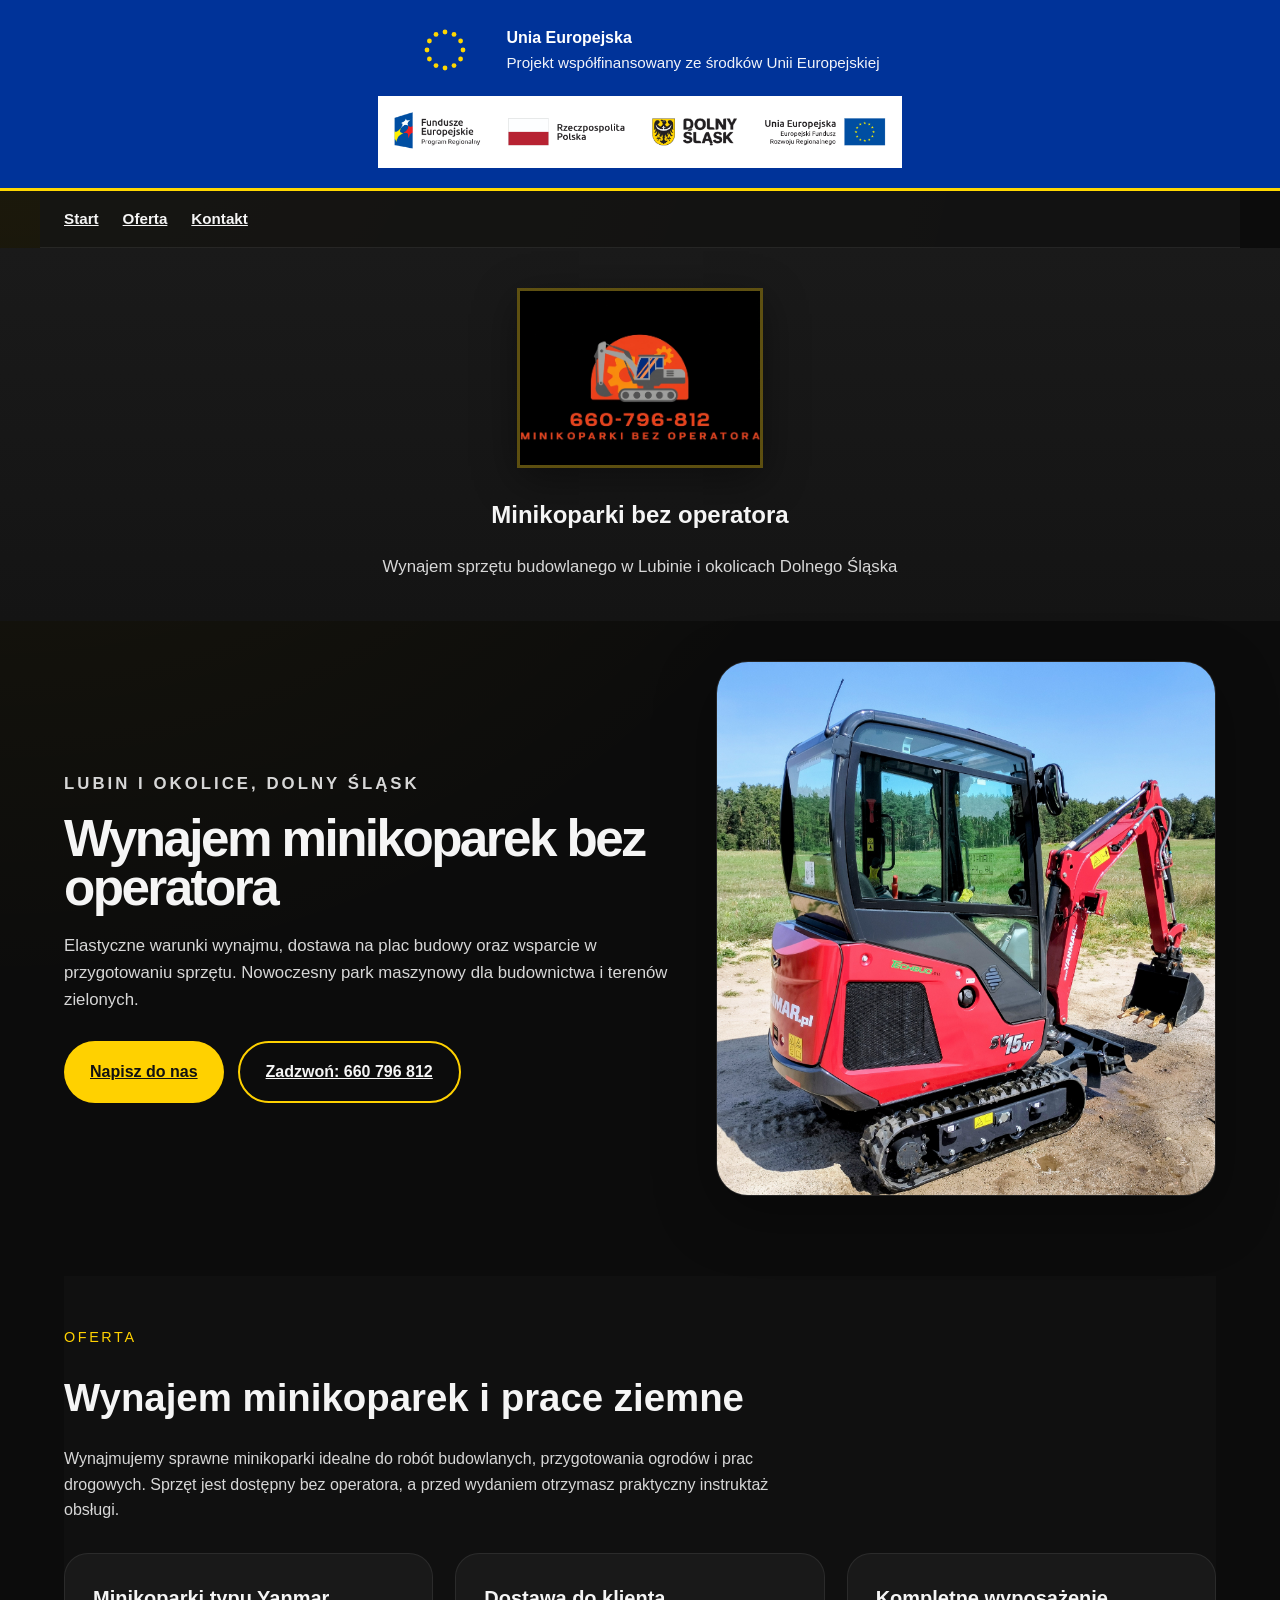
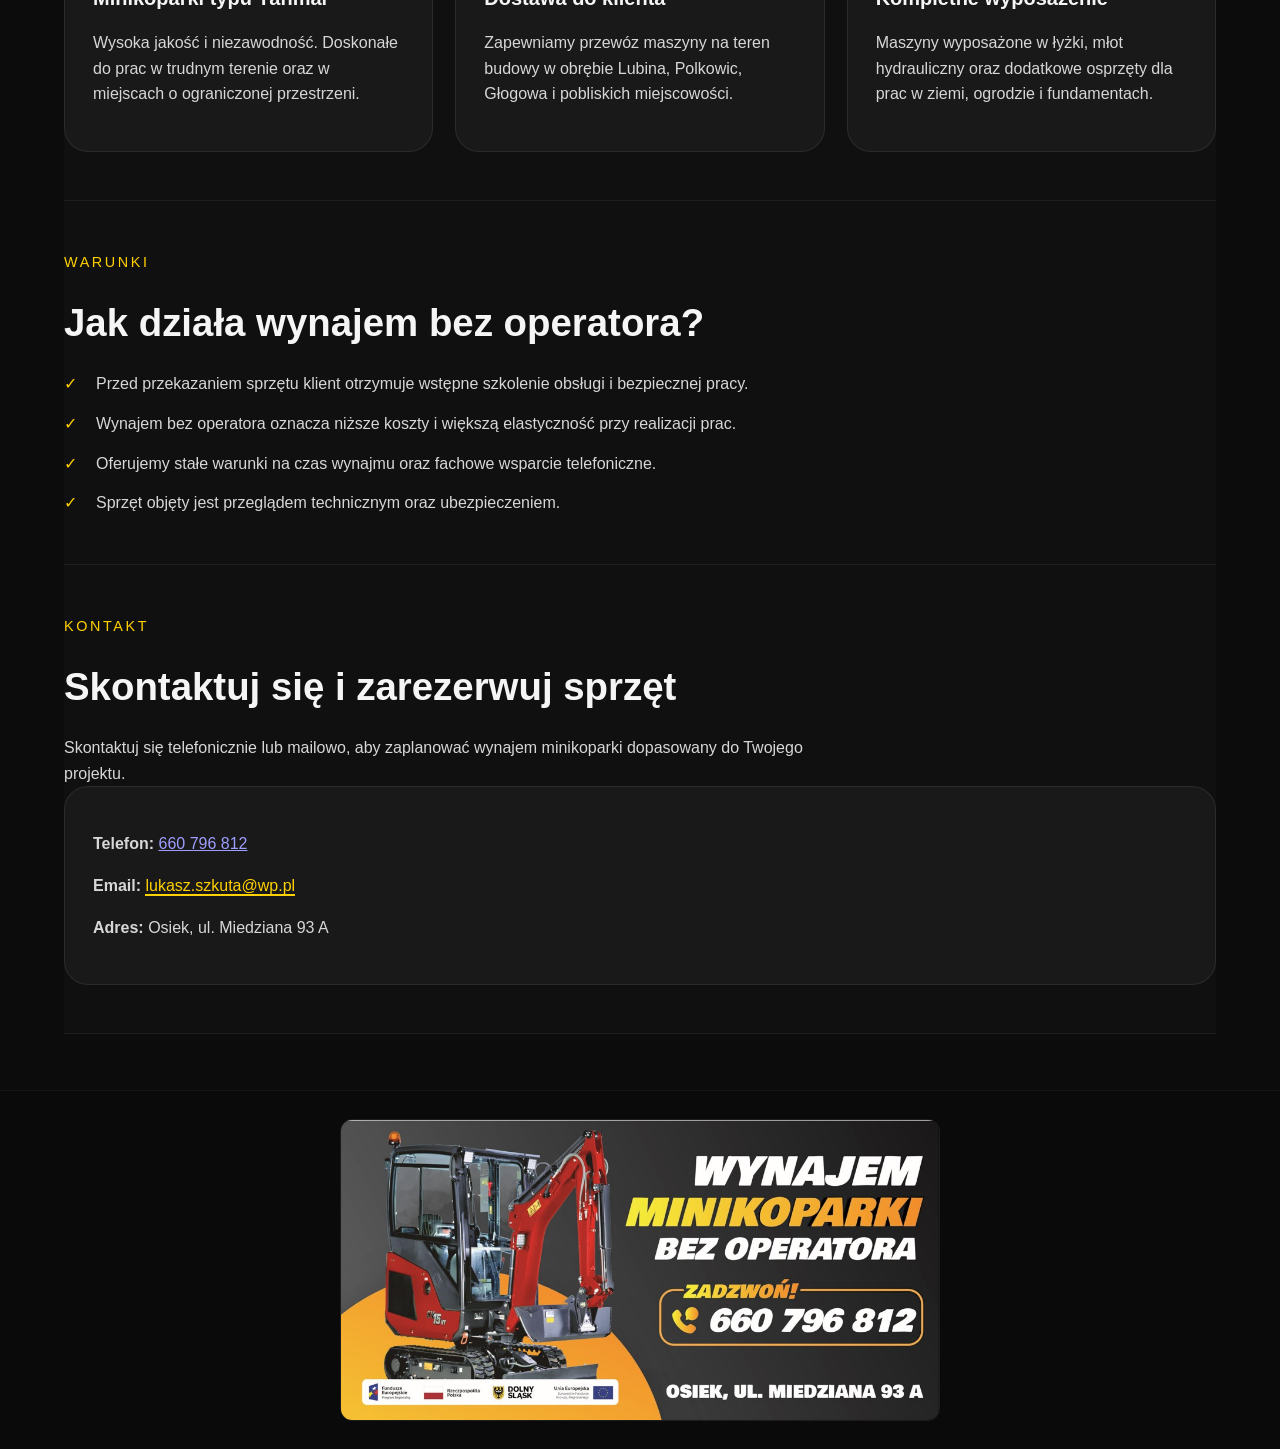
==== oferta.html @ 63ebb438 "site" ====
<!doctype html>
<html lang="pl">
  <head>
    <meta charset="UTF-8" />
    <meta name="viewport" content="width=device-width, initial-scale=1.0" />
    <title>Oferta | Wynajem minikoparek Lubin</title>
    <link rel="stylesheet" href="styles.css" />
  </head>
  <body>
    <div class="compliance-banner">
      <div class="compliance-content">
        <div class="compliance-branding">
          <svg
            class="eu-flag-inline"
            viewBox="0 0 300 200"
            xmlns="http://www.w3.org/2000/svg"
            role="img"
            aria-label="Flaga Unii Europejskiej"
          >
            <rect width="300" height="200" fill="#003399" />
            <g fill="#FFD700">
              <circle cx="210" cy="100" r="8" />
              <circle cx="202" cy="130" r="8" />
              <circle cx="180" cy="152" r="8" />
              <circle cx="150" cy="160" r="8" />
              <circle cx="120" cy="152" r="8" />
              <circle cx="98" cy="130" r="8" />
              <circle cx="90" cy="100" r="8" />
              <circle cx="98" cy="70" r="8" />
              <circle cx="120" cy="48" r="8" />
              <circle cx="150" cy="40" r="8" />
              <circle cx="180" cy="48" r="8" />
              <circle cx="202" cy="70" r="8" />
            </g>
          </svg>
          <div>
            <strong>Unia Europejska</strong>
            <p>Projekt współ&shy;finansowany ze środków Unii Europejskiej</p>
          </div>
        </div>
        <img
          src="assets/informacja.png"
          alt="Fundusze Europejskie, Polska, Dolny Śląsk, Unia Europejska"
          class="compliance-badge"
        />
      </div>
    </div>

    <nav class="topnav">
      <a href="index.html">Start</a>
      <a href="oferta.html">Oferta</a>
      <a href="#kontakt">Kontakt</a>
    </nav>

    <div class="logo-hero">
      <a class="brand-center" href="index.html">
        <img src="assets/logo.png" alt="Logo Koparki Łukasz Szkuta" />
      </a>
      <h2>Minikoparki bez operatora</h2>

      <p>Wynajem sprzętu budowlanego w Lubinie i okolicach Dolnego Śląska</p>
    </div>

    <div class="hero-content">
      <div class="hero-copy">
        <p class="eyebrow">Lubin i okolice, Dolny Śląsk</p>
        <h1>Wynajem minikoparek bez operatora</h1>
        <p>
          Elastyczne warunki wynajmu, dostawa na plac budowy oraz wsparcie w
          przygotowaniu sprzętu. Nowoczesny park maszynowy dla budownictwa i
          terenów zielonych.
        </p>
        <div class="hero-cta">
          <a
            class="btn btn-primary"
            href="#kontakt"
            >Napisz do nas</a
          >
          <a class="btn btn-secondary" href="#kontakt">Zadzwoń: 660 796 812</a>
        </div>
      </div>

      <div class="hero-image">
        <img
          src="assets/koparka yanmar.jpg"
          alt="Minikoparka do wynajęcia w Lubinie"
        />
      </div>
    </div>

    <main>
      <section class="section section-light">
        <div class="section-copy">
          <span class="section-label">Oferta</span>
          <h2>Wynajem minikoparek i prace ziemne</h2>
          <p>
            Wynajmujemy sprawne minikoparki idealne do robót budowlanych,
            przygotowania ogrodów i prac drogowych. Sprzęt jest dostępny bez
            operatora, a przed wydaniem otrzymasz praktyczny instruktaż obsługi.
          </p>
        </div>
        <div class="feature-grid">
          <article>
            <h3>Minikoparki typu Yanmar</h3>
            <p>
              Wysoka jakość i niezawodność. Doskonałe do prac w trudnym terenie
              oraz w miejscach o ograniczonej przestrzeni.
            </p>
          </article>
          <article>
            <h3>Dostawa do klienta</h3>
            <p>
              Zapewniamy przewóz maszyny na teren budowy w obrębie Lubina,
              Polkowic, Głogowa i pobliskich miejscowości.
            </p>
          </article>
          <article>
            <h3>Kompletne wyposażenie</h3>
            <p>
              Maszyny wyposażone w łyżki, młot hydrauliczny oraz dodatkowe
              osprzęty dla prac w ziemi, ogrodzie i fundamentach.
            </p>
          </article>
        </div>
      </section>

      <section class="section section-dark">
        <div class="section-copy">
          <span class="section-label">Warunki</span>
          <h2>Jak działa wynajem bez operatora?</h2>
          <ul class="checklist">
            <li>
              Przed przekazaniem sprzętu klient otrzymuje wstępne szkolenie
              obsługi i bezpiecznej pracy.
            </li>
            <li>
              Wynajem bez operatora oznacza niższe koszty i większą elastyczność
              przy realizacji prac.
            </li>
            <li>
              Oferujemy stałe warunki na czas wynajmu oraz fachowe wsparcie
              telefoniczne.
            </li>
            <li>
              Sprzęt objęty jest przeglądem technicznym oraz ubezpieczeniem.
            </li>
          </ul>
        </div>
      </section>

      <section class="section section-light">
        <div class="section-copy">
          <span class="section-label">Kontakt</span>
          <h2>Skontaktuj się i zarezerwuj sprzęt</h2>
          <p>
            Skontaktuj się telefonicznie lub mailowo, aby zaplanować wynajem
            minikoparki dopasowany do Twojego projektu.
          </p>
        </div>
        <div class="contact-panel">
          <div>
            <p>
              <strong>Telefon:</strong>
              <a href="index.html#kontakt">660 796 812</a>
            </p>
            <p>
              <strong>Email:</strong>
              <a href="#" class="email-copy" data-email="lukasz.szkuta@wp.pl"
                >lukasz.szkuta@wp.pl</a
              >
            </p>
            <p><strong>Adres:</strong> Osiek, ul. Miedziana 93 A</p>
          </div>
        </div>
      </section>
    </main>

    <footer class="site-footer">
      <div class="contact-image">
        <img src="assets/businesscard.jpg" alt="Wizytówka kontaktowa" />
      </div>
    </footer>

    <script>
      document.querySelectorAll(".email-copy").forEach((link) => {
        link.addEventListener("click", function (e) {
          e.preventDefault();
          const email = this.getAttribute("data-email");
          navigator.clipboard
            .writeText(email)
            .then(() => {
              const originalText = this.textContent;
              this.textContent = "Skopiowano!";
              setTimeout(() => {
                this.textContent = originalText;
              }, 2000);
            })
            .catch(() => {
              window.location.href = "mailto:" + email;
            });
        });
      });
    </script>
  </body>
</html>
---- styles.css ----
:root {
  --bg: #111111;
  --surface: #1b1b1b;
  --surface-light: #252525;
  --accent: #ffd100;
  --accent-dark: #f2a700;
  --text: #f5f5f5;
  --text-muted: #d7d7d7;
  --border: rgba(255, 209, 0, 0.2);
  color-scheme: dark;
}

* {
  box-sizing: border-box;
}

html, body {
  margin: 0;
  min-height: 100%;
  font-family: Inter, 'Segoe UI', sans-serif;
  background: radial-gradient(circle at top left, rgba(255, 209, 0, 0.08), transparent 30%), #0c0c0c;
  color: var(--text);
  scroll-behavior: smooth;
}

body {
  line-height: 1.6;
}

img {
  max-width: 100%;
  display: block;
}

.email-copy {
  color: var(--accent);
  cursor: pointer;
  text-decoration: none;
  border-bottom: 2px solid var(--accent);
  transition: all 0.2s ease;
}

.email-copy:hover {
  opacity: 0.8;
  text-decoration: underline;
}


.compliance-banner {
  background: linear-gradient(90deg, #003399, #003399);
  padding: 20px 24px;
  border-bottom: 3px solid #FFD700;
}

.compliance-content {
  max-width: 1200px;
  margin: 0 auto;
  display: flex;
  flex-direction: column;
  align-items: center;
  justify-content: center;
  gap: 16px;
  color: white;
}

.compliance-branding {
  display: flex;
  align-items: center;
  gap: 16px;
}

.eu-flag-inline {
  width: 90px;
  height: 60px;
  flex-shrink: 0;
}

.compliance-badge {
  max-height: 72px;
  width: auto;
  object-fit: contain;
  display: block;
}

.compliance-info-image {
  width: 100%;
  max-width: 700px;
  height: auto;
  display: block;
  margin: 0 auto;
}



.compliance-banner p {
  margin: 0;
  font-size: 0.95rem;
  opacity: 0.95;
}

.topnav {
  max-width: 1200px;
  margin: 0 auto;
  padding: 16px 24px;
  display: flex;
  gap: 24px;
  background: rgba(20, 20, 20, 0.8);
  border-bottom: 1px solid rgba(255, 255, 255, 0.08);
}

.topnav a {
  color: var(--text);
  font-weight: 600;
  font-size: 0.95rem;
}

.logo-hero {
  text-align: center;
  padding: 40px 24px;
  background: linear-gradient(180deg, #1a1a1a, #141414);
}

.brand-center {
  display: inline-flex;
  flex-direction: column;
  align-items: center;
  justify-content: center;
  gap: 16px;
  width: 100%;
  max-width: 400px;
  min-width: 150px;
}

.brand-center img {
  width: auto;
  max-width: 320px;
  max-height: 180px;
  height: auto;
  object-fit: contain;
  display: block;
  border: 3px solid rgba(255, 209, 0, 0.3);
  box-shadow: 0 12px 40px rgba(0, 0, 0, 0.4);
}

.brand-center h2 {
  margin: 0;
  font-size: 2.2rem;
  text-transform: uppercase;
  letter-spacing: 0.05em;
}

.logo-hero p {
  color: var(--text-muted);
  margin: 0;
  font-size: 1.05rem;
}

.hero {
  padding: 0;
  background: linear-gradient(135deg, #0f0f0f 0%, #151515 50%, #0a0a0a 100%);
  border-bottom: 1px solid rgba(255, 255, 255, 0.08);
}

.hero-content {
  max-width: 1200px;
  margin: 0 auto;
  display: grid;
  grid-template-columns: 1.1fr 0.9fr;
  gap: 40px;
  align-items: center;
  padding: 40px 24px;
}

.hero-copy {
  max-width: 640px;
}

.eyebrow {
  display: inline-block;
  margin-bottom: 18px;
  color: var(--accent);
  text-transform: uppercase;
  letter-spacing: 0.18em;
  font-weight: 700;
}

h1 {
  margin: 0 0 20px;
  font-size: clamp(3rem, 4vw, 4.4rem);
  line-height: 0.95;
  letter-spacing: -0.05em;
}

.hero-copy p {
  color: var(--text-muted);
  max-width: 680px;
  font-size: 1.05rem;
}

.hero-cta {
  margin-top: 28px;
  display: flex;
  flex-wrap: wrap;
  gap: 14px;
}

.btn {
  display: inline-flex;
  align-items: center;
  justify-content: center;
  padding: 16px 26px;
  border-radius: 999px;
  font-weight: 700;
  transition: transform 0.2s ease, background 0.2s ease;
}

.btn:hover {
  transform: translateY(-1px);
}

.btn-primary {
  background: var(--accent);
  color: #111;
}

.btn-secondary {
  border: 2px solid var(--accent);
  color: var(--text);
}

.hero-image {
  position: relative;
  overflow: hidden;
  border-radius: 32px;
  border: 1px solid rgba(255, 255, 255, 0.1);
  box-shadow: 0 18px 60px rgba(0, 0, 0, 0.35);
}

.hero-image img {
  width: 100%;
  height: auto;
  display: block;
}

.compliance-section {
  background: #0f0f0f;
  padding: 48px 24px;
  border-bottom: 2px solid rgba(255, 209, 0, 0.15);
}

.compliance-inner {
  max-width: 1200px;
  margin: 0 auto;
}

.compliance-section h2 {
  text-align: center;
  margin: 0 0 32px;
  font-size: clamp(1.4rem, 3.2vw, 2rem);
  color: var(--accent);
  text-transform: uppercase;
  letter-spacing: 0.05em;
}

.compliance-grid {
  display: grid;
  grid-template-columns: repeat(auto-fit, minmax(260px, 1fr));
  gap: 24px;
  margin-bottom: 40px;
}

.compliance-item {
  background: rgba(255, 255, 255, 0.03);
  border: 1px solid rgba(255, 209, 0, 0.2);
  border-radius: 16px;
  padding: 24px;
}

.compliance-item h3 {
  margin: 0 0 12px;
  font-size: 1.15rem;
  color: var(--accent);
}

.compliance-item p {
  margin: 0 0 12px;
  color: var(--text-muted);
  font-size: 0.95rem;
}

.compliance-item p:last-child {
  margin-bottom: 0;
}

.compliance-item ul {
  margin: 0;
  padding-left: 20px;
  color: var(--text-muted);
  font-size: 0.95rem;
}

.compliance-item li {
  margin-bottom: 8px;
}

.compliance-logos {
  display: flex;
  justify-content: center;
  margin-top: 32px;
  padding: 32px 24px 0;
  border-top: 1px solid rgba(255, 255, 255, 0.1);
}

.funding-logos {
  display: flex;
  gap: 32px;
  flex-wrap: wrap;
  justify-content: center;
  align-items: center;
}

.logo-item {
  display: flex;
  flex-direction: column;
  align-items: center;
  gap: 12px;
}

.logo-item svg {
  width: 100px;
  height: 67px;
  border-radius: 4px;
}

.logo-item span {
  font-size: 0.9rem;
  font-weight: 600;
  color: var(--text-muted);
}

.dolny-slask {
  display: block;
  padding: 8px 16px;
  border: 2px solid #FFD700;
  border-radius: 8px;
  background: rgba(255, 209, 0, 0.05);
  color: var(--accent);
  font-weight: 700;
  text-transform: uppercase;
  letter-spacing: 0.08em;
}

main {
  max-width: 1200px;
  margin: 0 auto;
  padding: 40px 24px 56px;
}

.section {
  padding: 48px 0;
  border-bottom: 1px solid rgba(255, 255, 255, 0.06);
}

.section-light {
  background: rgba(255, 255, 255, 0.015);
}

.section-dark {
  background: #101010;
}

.section-label {
  display: inline-flex;
  align-items: center;
  gap: 10px;
  text-transform: uppercase;
  font-size: 0.9rem;
  letter-spacing: 0.18em;
  color: var(--accent);
  margin-bottom: 18px;
}

.section-copy h2 {
  margin: 0 0 18px;
  font-size: clamp(2rem, 3vw, 2.8rem);
}

.section-copy p {
  margin: 0;
  color: var(--text-muted);
  max-width: 760px;
}

.feature-grid {
  display: grid;
  grid-template-columns: repeat(auto-fit, minmax(240px, 1fr));
  gap: 22px;
  margin-top: 30px;
}

.feature-grid article,
.info-cards article,
.contact-panel,
.funding-panel {
  background: rgba(255, 255, 255, 0.04);
  border: 1px solid rgba(255, 255, 255, 0.08);
  border-radius: 24px;
  padding: 28px;
}

.feature-grid article h3,
.info-cards article h3,
.funding-panel h3 {
  margin: 0 0 14px;
  font-size: 1.25rem;
}

.feature-grid article p,
.info-cards article p,
.contact-panel p,
.checklist li {
  color: var(--text-muted);
}

.info-cards {
  display: grid;
  grid-template-columns: repeat(auto-fit, minmax(240px, 1fr));
  gap: 22px;
  margin-top: 30px;
}

.checklist {
  list-style: none;
  padding: 0;
  margin: 0;
  display: grid;
  gap: 14px;
}

.checklist li {
  position: relative;
  padding-left: 32px;
}

.checklist li::before {
  content: '✓';
  position: absolute;
  left: 0;
  top: 0;
  color: var(--accent);
}

.contact-panel {
  display: grid;
  gap: 24px;
}

.contact-panel.split {
  grid-template-columns: 1.1fr 0.9fr;
  align-items: center;
}

.contact-panel.split .contact-image {
  display: block;
}

.contact-image img {
  border-radius: 24px;
  border: 1px solid rgba(255, 255, 255, 0.08);
}

.funding-panel {
  display: flex;
  align-items: center;
  gap: 22px;
  margin-top: 32px;
}

.funding-panel h3 {
  margin-top: 0;
}

.page-header {
  background: linear-gradient(180deg, rgba(20, 20, 20, 0.98), rgba(12, 12, 12, 0.96));
  padding-bottom: 32px;
}

.page-hero {
  max-width: 1200px;
  margin: 0 auto;
  padding: 24px;
}

.page-hero h1 {
  margin: 0 0 18px;
  font-size: clamp(2.6rem, 4vw, 3.6rem);
}

.page-hero p {
  color: var(--text-muted);
  max-width: 748px;
}

.site-footer {
  background: #0a0a0a;
  border-top: 1px solid rgba(255, 255, 255, 0.05);
  padding: 28px 24px;
  display: flex;
  justify-content: center;
  align-items: center;
  flex-wrap: wrap;
}

.site-footer .contact-image {
  width: 100%;
  max-width: 600px;
}

.site-footer .contact-image img {
  width: 100%;
  height: auto;
  display: block;
  border-radius: 12px;
}


@media (max-width: 900px) {
  .hero-content,
  .contact-panel.split,
  .feature-grid,
  .info-cards,
  .compliance-grid {
    grid-template-columns: 1fr;
  }

  .topnav {
    flex-wrap: wrap;
  }

  .funding-logos {
    gap: 24px;
  }
}

@media (max-width: 640px) {
  h1 {
    font-size: clamp(2rem, 3vw, 3rem);
  }

  h2 {
    font-size: 1.4rem;
  }

  h3 {
    font-size: 0.95rem;
  }

  p {
    font-size: 0.9rem;
  }

  .eyebrow {
    font-size: 0.7rem;
    letter-spacing: 0.12em;
  }

  .section-label {
    font-size: 0.65rem;
  }

  .btn {
    padding: 12px 18px;
    font-size: 0.8rem;
  }

  .compliance-banner p {
    font-size: 0.65rem;
  }

  .compliance-content {
    flex-direction: column;
    text-align: center;
  }

  .eu-flag-inline {
    width: 60px;
    height: 40px;
  }

  .logo-hero {
    padding: 28px 16px;
  }

  .brand-center img {
    width: auto;
    max-width: 280px;
    height: auto;
    object-fit: contain;
  }

  .logo-item svg {
    width: 80px;
    height: 54px;
  }
}
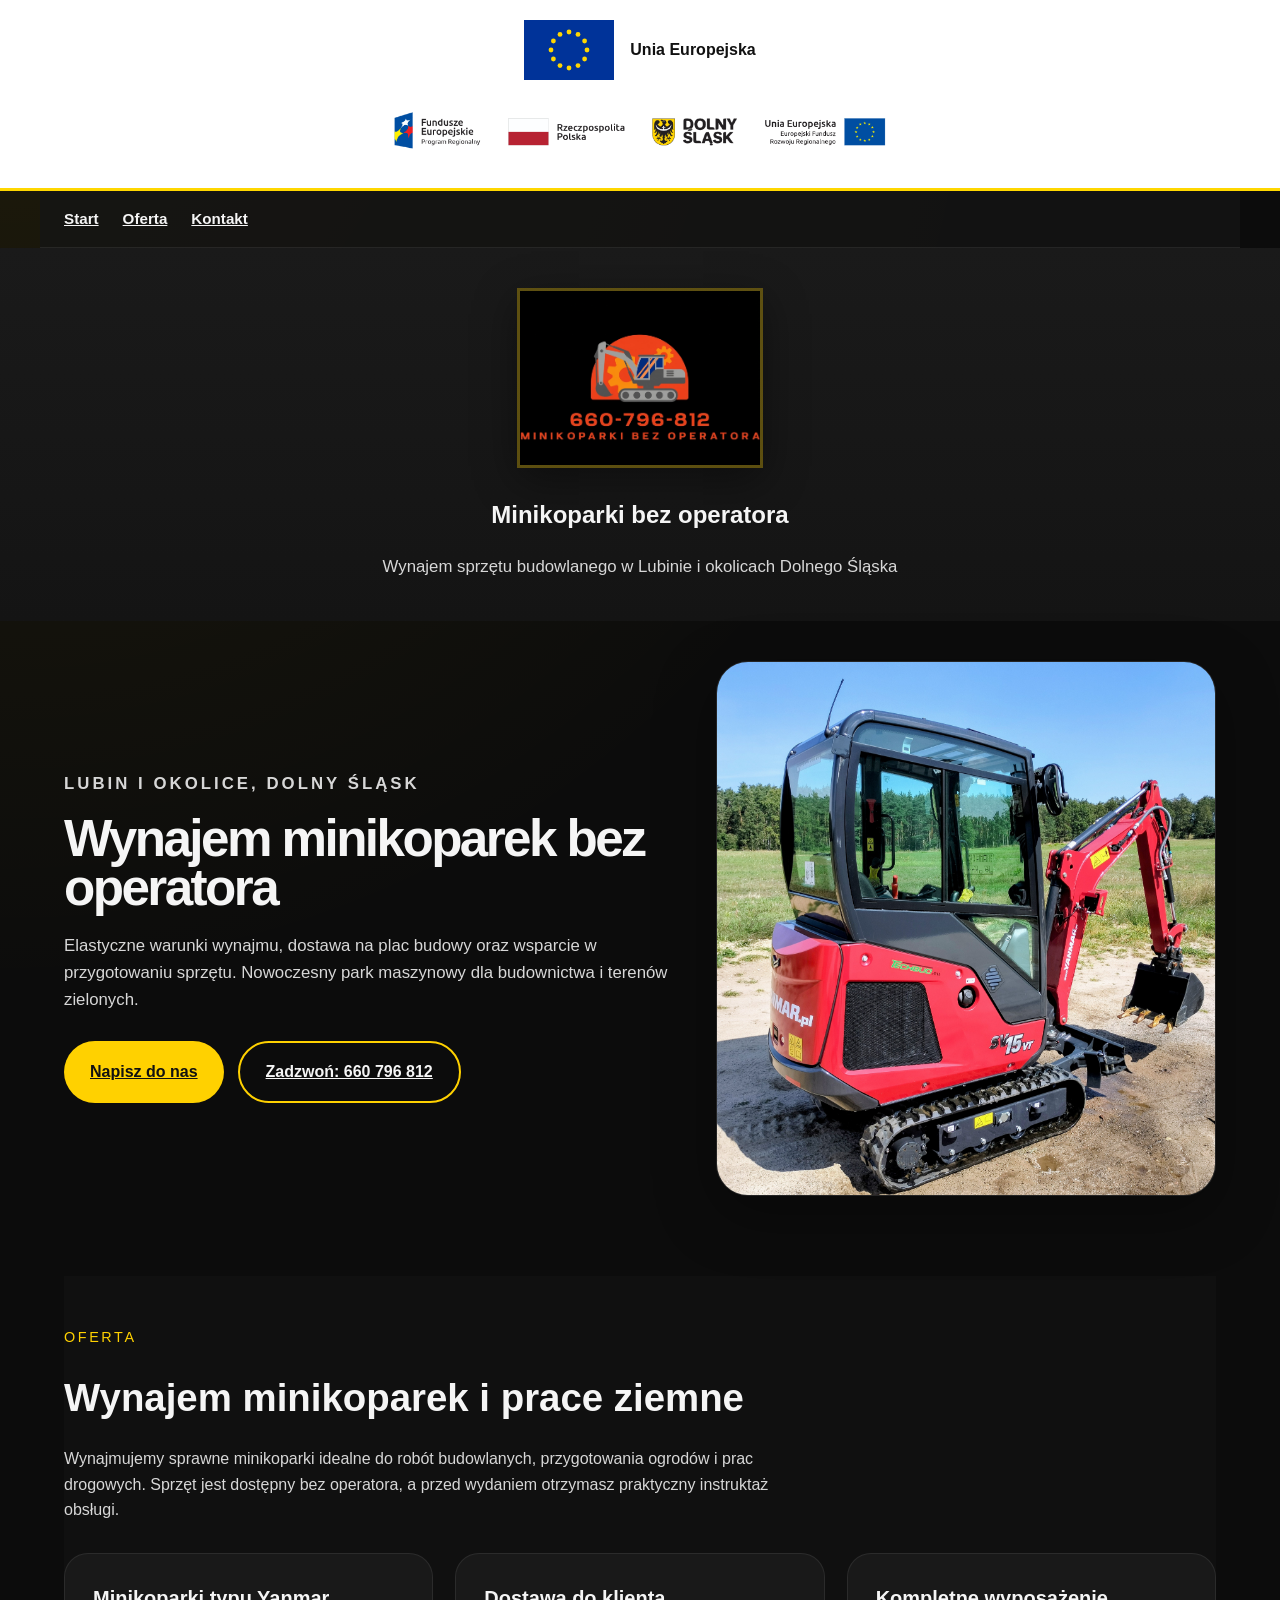
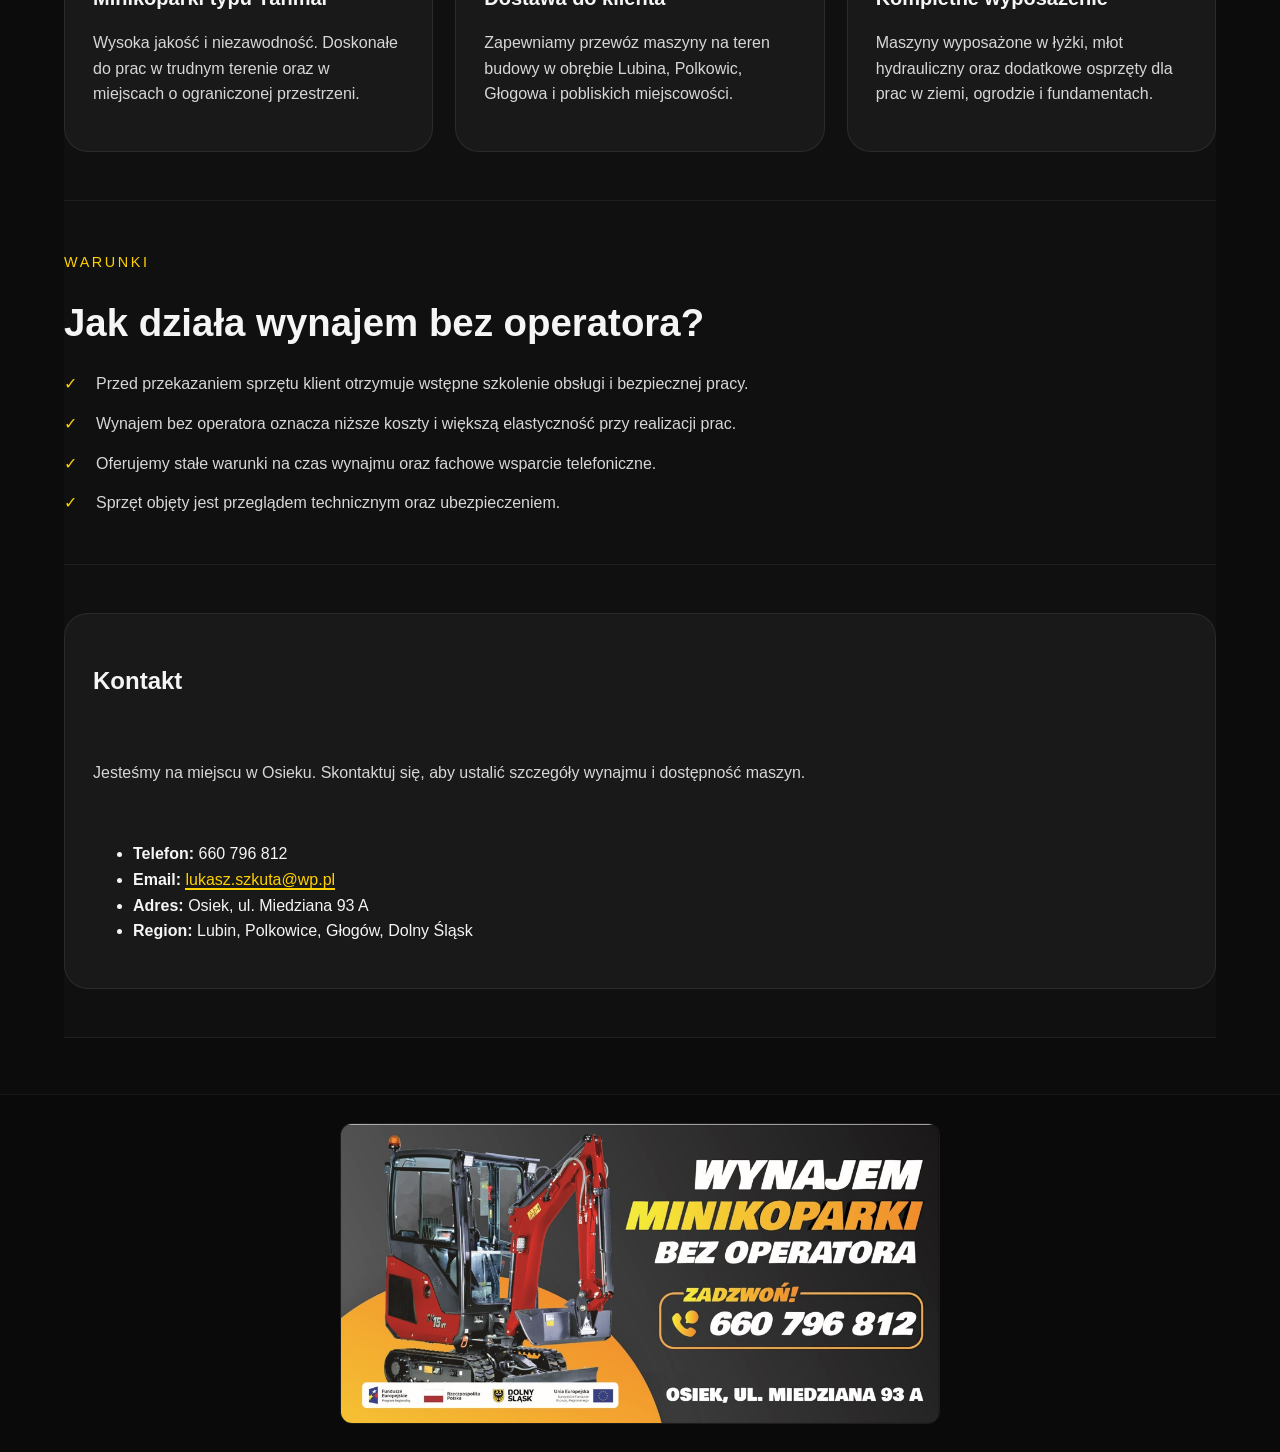
==== commit 283ff3b9: "update" ====
--- a/oferta.html
+++ b/oferta.html
@@ -35,7 +35,6 @@
           </svg>
           <div>
             <strong>Unia Europejska</strong>
-            <p>Projekt współ&shy;finansowany ze środków Unii Europejskiej</p>
           </div>
         </div>
         <img
@@ -148,29 +147,26 @@
         </div>
       </section>
 
-      <section class="section section-light">
-        <div class="section-copy">
-          <span class="section-label">Kontakt</span>
-          <h2>Skontaktuj się i zarezerwuj sprzęt</h2>
+      <section class="section section-dark" id="kontakt">
+        <div class="contact-panel">
+          <h2>Kontakt</h2>
           <p>
-            Skontaktuj się telefonicznie lub mailowo, aby zaplanować wynajem
-            minikoparki dopasowany do Twojego projektu.
+            Jesteśmy na miejscu w Osieku. Skontaktuj się, aby ustalić szczegóły
+            wynajmu i dostępność maszyn.
           </p>
-        </div>
-        <div class="contact-panel">
-          <div>
-            <p>
-              <strong>Telefon:</strong>
-              <a href="index.html#kontakt">660 796 812</a>
-            </p>
-            <p>
+          <ul>
+            <li><strong>Telefon:</strong> 660 796 812</li>
+            <li>
               <strong>Email:</strong>
               <a href="#" class="email-copy" data-email="lukasz.szkuta@wp.pl"
                 >lukasz.szkuta@wp.pl</a
               >
-            </p>
-            <p><strong>Adres:</strong> Osiek, ul. Miedziana 93 A</p>
-          </div>
+            </li>
+            <li><strong>Adres:</strong> Osiek, ul. Miedziana 93 A</li>
+            <li>
+              <strong>Region:</strong> Lubin, Polkowice, Głogów, Dolny Śląsk
+            </li>
+          </ul>
         </div>
       </section>
     </main>
--- a/styles.css
+++ b/styles.css
@@ -47,7 +47,7 @@
 
 
 .compliance-banner {
-  background: linear-gradient(90deg, #003399, #003399);
+  background: #ffffff;
   padding: 20px 24px;
   border-bottom: 3px solid #FFD700;
 }
@@ -60,7 +60,7 @@
   align-items: center;
   justify-content: center;
   gap: 16px;
-  color: white;
+  color: #111111;
 }
 
 .compliance-branding {
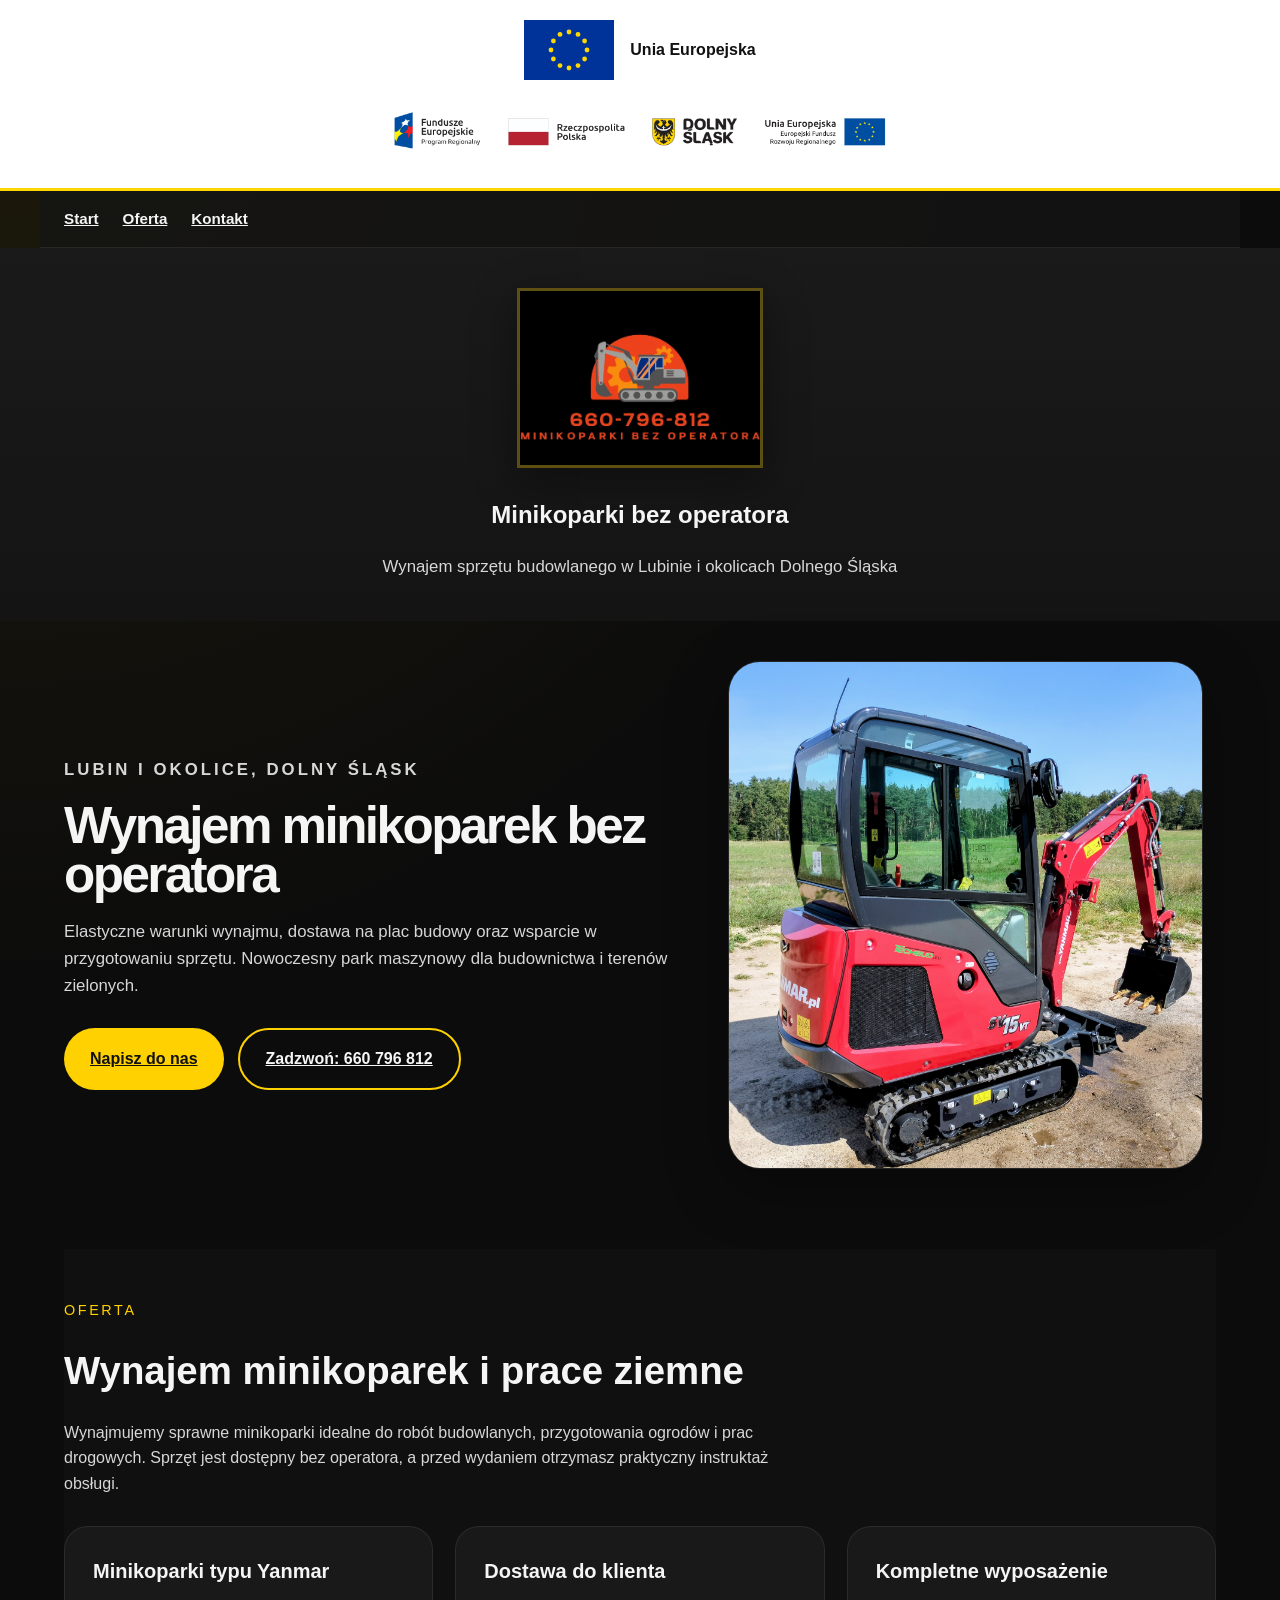
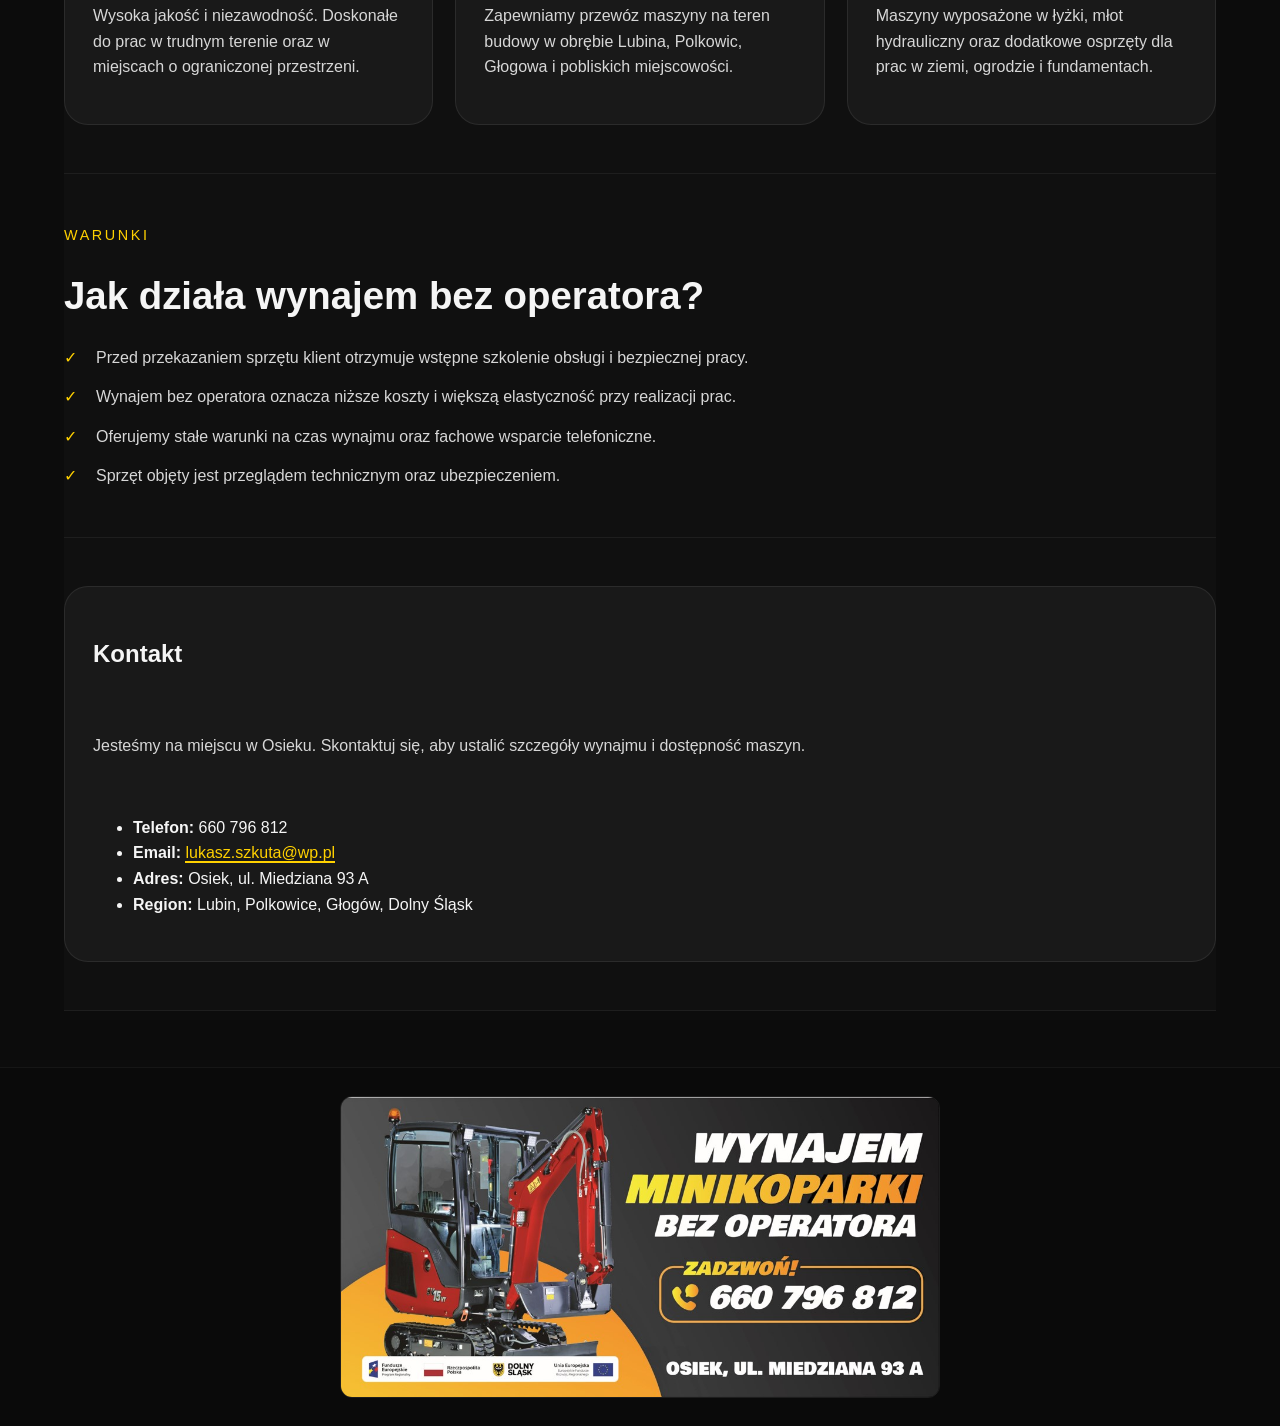
==== commit 134a552e: "update" ====
--- a/oferta.html
+++ b/oferta.html
@@ -70,11 +70,7 @@
           terenów zielonych.
         </p>
         <div class="hero-cta">
-          <a
-            class="btn btn-primary"
-            href="#kontakt"
-            >Napisz do nas</a
-          >
+          <a class="btn btn-primary" href="#kontakt">Napisz do nas</a>
           <a class="btn btn-secondary" href="#kontakt">Zadzwoń: 660 796 812</a>
         </div>
       </div>
--- a/styles.css
+++ b/styles.css
@@ -14,11 +14,18 @@
   box-sizing: border-box;
 }
 
-html, body {
+html,
+body {
   margin: 0;
   min-height: 100%;
-  font-family: Inter, 'Segoe UI', sans-serif;
-  background: radial-gradient(circle at top left, rgba(255, 209, 0, 0.08), transparent 30%), #0c0c0c;
+  font-family: Inter, "Segoe UI", sans-serif;
+  background:
+    radial-gradient(
+      circle at top left,
+      rgba(255, 209, 0, 0.08),
+      transparent 30%
+    ),
+    #0c0c0c;
   color: var(--text);
   scroll-behavior: smooth;
 }
@@ -28,7 +35,7 @@
 }
 
 img {
-  max-width: 100%;
+  max-width: 800px;
   display: block;
 }
 
@@ -45,11 +52,10 @@
   text-decoration: underline;
 }
 
-
 .compliance-banner {
   background: #ffffff;
   padding: 20px 24px;
-  border-bottom: 3px solid #FFD700;
+  border-bottom: 3px solid #ffd700;
 }
 
 .compliance-content {
@@ -89,8 +95,6 @@
   display: block;
   margin: 0 auto;
 }
-
-
 
 .compliance-banner p {
   margin: 0;
@@ -132,8 +136,7 @@
 }
 
 .brand-center img {
-  width: auto;
-  max-width: 320px;
+  max-width: 800px;
   max-height: 180px;
   height: auto;
   object-fit: contain;
@@ -211,7 +214,9 @@
   padding: 16px 26px;
   border-radius: 999px;
   font-weight: 700;
-  transition: transform 0.2s ease, background 0.2s ease;
+  transition:
+    transform 0.2s ease,
+    background 0.2s ease;
 }
 
 .btn:hover {
@@ -229,6 +234,8 @@
 }
 
 .hero-image {
+  width: 95%;
+  margin: 0 auto;
   position: relative;
   overflow: hidden;
   border-radius: 32px;
@@ -237,6 +244,7 @@
 }
 
 .hero-image img {
+  margin: 0 auto;
   width: 100%;
   height: auto;
   display: block;
@@ -341,7 +349,7 @@
 .dolny-slask {
   display: block;
   padding: 8px 16px;
-  border: 2px solid #FFD700;
+  border: 2px solid #ffd700;
   border-radius: 8px;
   background: rgba(255, 209, 0, 0.05);
   color: var(--accent);
@@ -443,7 +451,7 @@
 }
 
 .checklist li::before {
-  content: '✓';
+  content: "✓";
   position: absolute;
   left: 0;
   top: 0;
@@ -481,7 +489,11 @@
 }
 
 .page-header {
-  background: linear-gradient(180deg, rgba(20, 20, 20, 0.98), rgba(12, 12, 12, 0.96));
+  background: linear-gradient(
+    180deg,
+    rgba(20, 20, 20, 0.98),
+    rgba(12, 12, 12, 0.96)
+  );
   padding-bottom: 32px;
 }
 
@@ -522,7 +534,6 @@
   display: block;
   border-radius: 12px;
 }
-
 
 @media (max-width: 900px) {
   .hero-content,
@@ -593,7 +604,7 @@
 
   .brand-center img {
     width: auto;
-    max-width: 280px;
+    max-width: 400px;
     height: auto;
     object-fit: contain;
   }
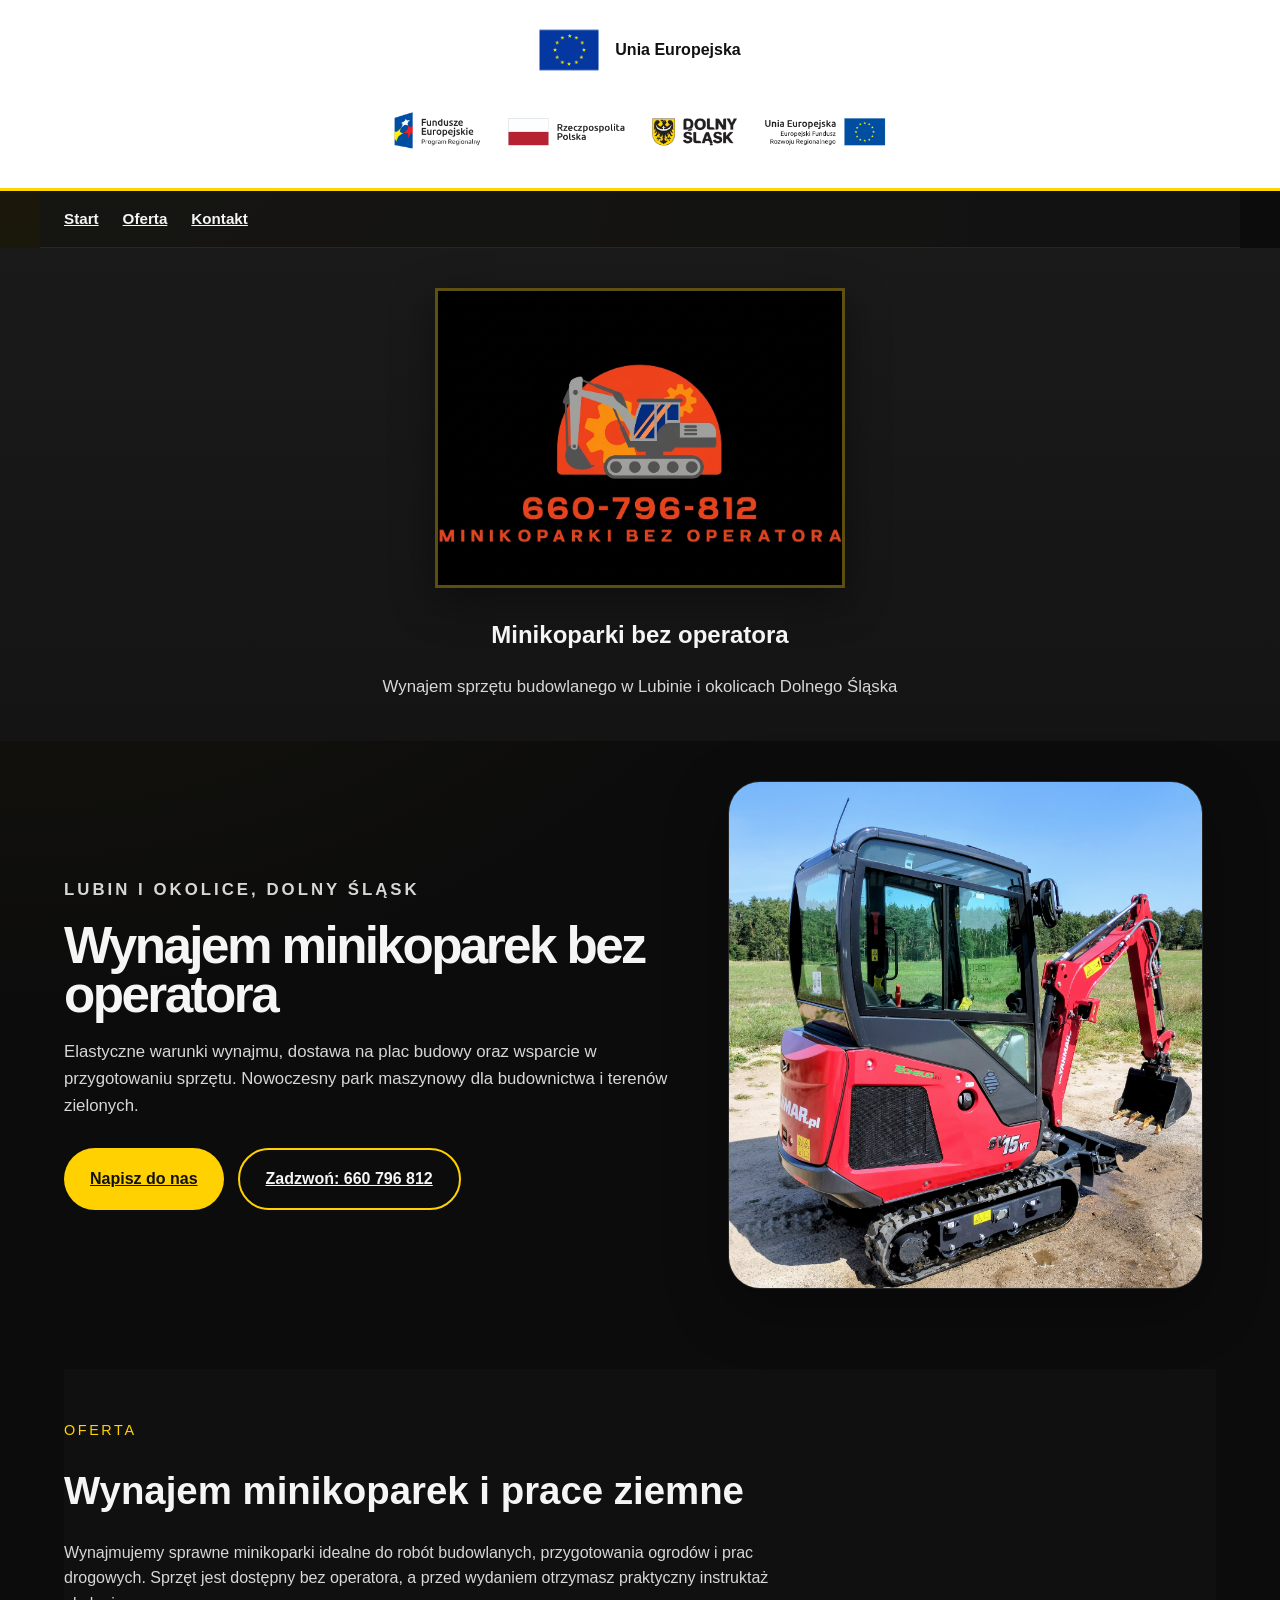
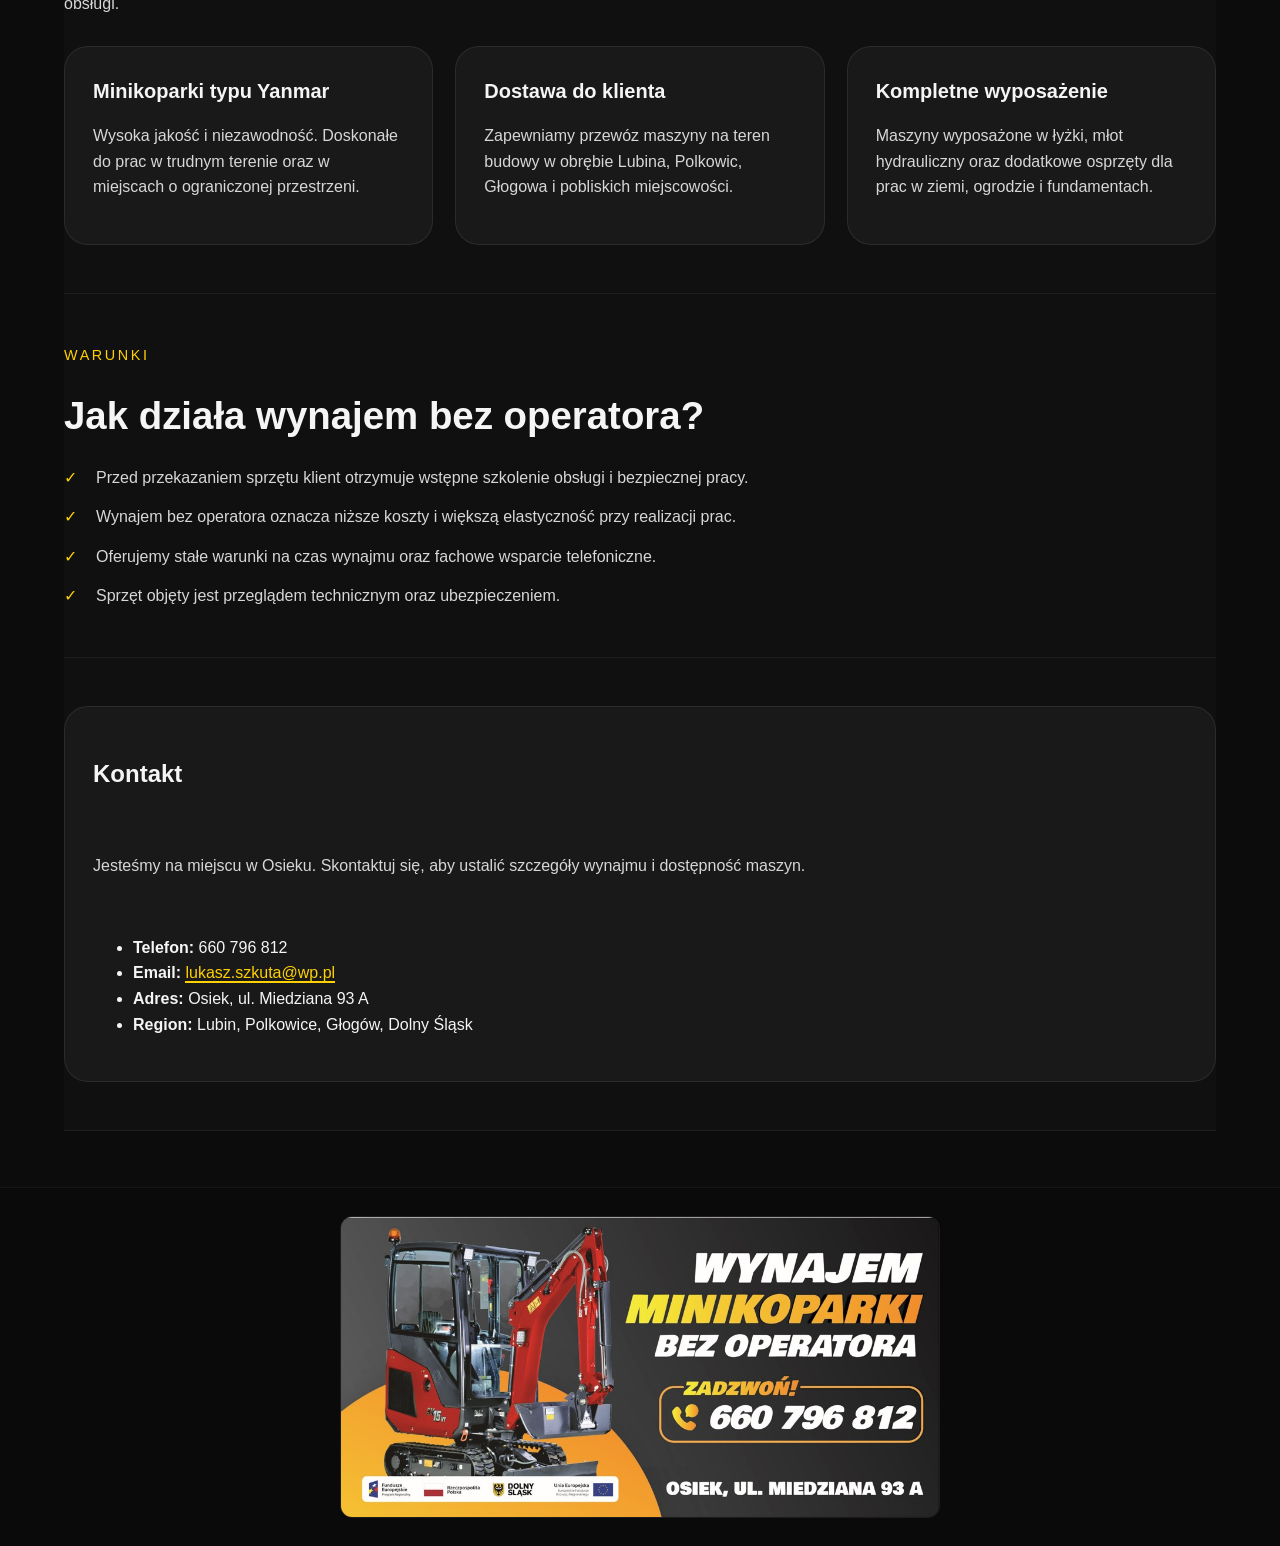
==== commit 595cfd15: "EU logo update" ====
--- a/oferta.html
+++ b/oferta.html
@@ -10,29 +10,11 @@
     <div class="compliance-banner">
       <div class="compliance-content">
         <div class="compliance-branding">
-          <svg
+          <img
+            src="assets/world.png"
+            alt="Unia Europejska"
             class="eu-flag-inline"
-            viewBox="0 0 300 200"
-            xmlns="http://www.w3.org/2000/svg"
-            role="img"
-            aria-label="Flaga Unii Europejskiej"
-          >
-            <rect width="300" height="200" fill="#003399" />
-            <g fill="#FFD700">
-              <circle cx="210" cy="100" r="8" />
-              <circle cx="202" cy="130" r="8" />
-              <circle cx="180" cy="152" r="8" />
-              <circle cx="150" cy="160" r="8" />
-              <circle cx="120" cy="152" r="8" />
-              <circle cx="98" cy="130" r="8" />
-              <circle cx="90" cy="100" r="8" />
-              <circle cx="98" cy="70" r="8" />
-              <circle cx="120" cy="48" r="8" />
-              <circle cx="150" cy="40" r="8" />
-              <circle cx="180" cy="48" r="8" />
-              <circle cx="202" cy="70" r="8" />
-            </g>
-          </svg>
+          />
           <div>
             <strong>Unia Europejska</strong>
           </div>
--- a/styles.css
+++ b/styles.css
@@ -76,9 +76,10 @@
 }
 
 .eu-flag-inline {
-  width: 90px;
   height: 60px;
+  width: auto;
   flex-shrink: 0;
+  object-fit: contain;
 }
 
 .compliance-badge {
@@ -137,7 +138,7 @@
 
 .brand-center img {
   max-width: 800px;
-  max-height: 180px;
+  max-height: 300px;
   height: auto;
   object-fit: contain;
   display: block;
@@ -423,6 +424,48 @@
   font-size: 1.25rem;
 }
 
+/* Better layout for compliance cards on larger screens */
+@media (min-width: 900px) {
+  .compliance-grid {
+    grid-template-columns: repeat(2, 1fr);
+    gap: 24px;
+  }
+
+  .compliance-item {
+    min-height: 220px;
+    display: flex;
+    flex-direction: column;
+    justify-content: flex-start;
+    padding: 24px;
+  }
+
+  .compliance-item p {
+    margin-bottom: 12px;
+  }
+
+  .compliance-item p strong {
+    display: block;
+    color: var(--accent);
+    margin-bottom: 6px;
+    font-weight: 700;
+  }
+
+  .compliance-item .amount {
+    display: block;
+    white-space: nowrap;
+    word-break: normal;
+    overflow-wrap: normal;
+    font-weight: 700;
+    color: var(--text);
+  }
+}
+
+@media (min-width: 1200px) {
+  .compliance-grid {
+    grid-template-columns: repeat(4, 1fr);
+  }
+}
+
 .feature-grid article p,
 .info-cards article p,
 .contact-panel p,
@@ -594,8 +637,8 @@
   }
 
   .eu-flag-inline {
-    width: 60px;
     height: 40px;
+    width: auto;
   }
 
   .logo-hero {
